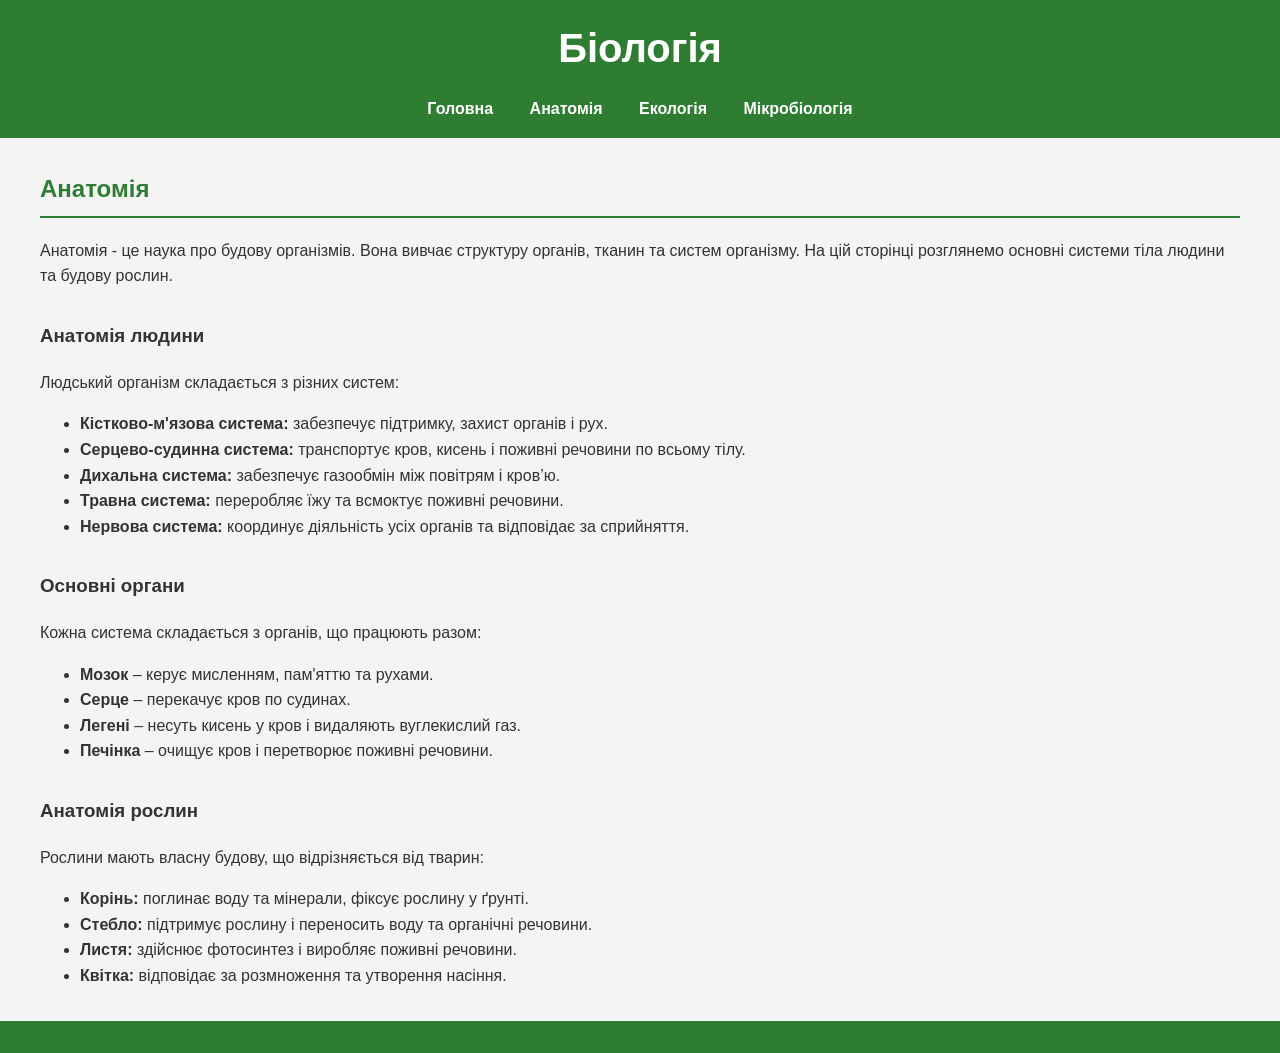
==== Віка сайт/pages/anatomy.html @ ce67f290 "Add files via upload" ====
<!DOCTYPE html>
<html lang="uk">
<head>
    <meta charset="UTF-8">
    <meta name="viewport" content="width=device-width, initial-scale=1.0">
    <title>Анатомія - Біологія</title>
    <link rel="stylesheet" href="../style.css">
</head>
<body>
    <header>
        <h1>Біологія</h1>
        <nav>
            <ul>
                <li><a href="../index.html">Головна</a></li>
                <li><a href="anatomy.html">Анатомія</a></li>
                <li><a href="ecology.html">Екологія</a></li>
                <li><a href="microbiology.html">Мікробіологія</a></li>
            </ul>
        </nav>
    </header>

    <main>
        <section id="intro">
            <h2>Анатомія</h2>
            <p>Анатомія - це наука про будову організмів. Вона вивчає структуру органів, тканин та систем організму. На цій сторінці розглянемо основні системи тіла людини та будову рослин.</p>
        </section>

        <section id="human-anatomy">
            <h3>Анатомія людини</h3>
            <p>Людський організм складається з різних систем:</p>
            <ul>
                <li><strong>Кістково-м'язова система:</strong> забезпечує підтримку, захист органів і рух.</li>
                <li><strong>Серцево-судинна система:</strong> транспортує кров, кисень і поживні речовини по всьому тілу.</li>
                <li><strong>Дихальна система:</strong> забезпечує газообмін між повітрям і кров’ю.</li>
                <li><strong>Травна система:</strong> переробляє їжу та всмоктує поживні речовини.</li>
                <li><strong>Нервова система:</strong> координує діяльність усіх органів та відповідає за сприйняття.</li>
            </ul>
        </section>

        <section id="organ-systems">
            <h3>Основні органи</h3>
            <p>Кожна система складається з органів, що працюють разом:</p>
            <ul>
                <li><strong>Мозок</strong> – керує мисленням, пам'яттю та рухами.</li>
                <li><strong>Серце</strong> – перекачує кров по судинах.</li>
                <li><strong>Легені</strong> – несуть кисень у кров і видаляють вуглекислий газ.</li>
                <li><strong>Печінка</strong> – очищує кров і перетворює поживні речовини.</li>
            </ul>
        </section>

        <section id="plant-anatomy">
            <h3>Анатомія рослин</h3>
            <p>Рослини мають власну будову, що відрізняється від тварин:</p>
            <ul>
                <li><strong>Корінь:</strong> поглинає воду та мінерали, фіксує рослину у ґрунті.</li>
                <li><strong>Стебло:</strong> підтримує рослину і переносить воду та органічні речовини.</li>
                <li><strong>Листя:</strong> здійснює фотосинтез і виробляє поживні речовини.</li>
                <li><strong>Квітка:</strong> відповідає за розмноження та утворення насіння.</li>
            </ul>
        </section>
    </main>

    <footer>
    </footer>
</body>
</html>
---- Віка сайт/style.css ----
/* Загальні стилі */
body {
    font-family: Arial, sans-serif;
    line-height: 1.6;
    margin: 0;
    padding: 0;
    color: #333;
    background-color: #f4f4f4;
}

header {
    background-color: #2e7d32;
    color: white;
    padding: 1rem 0;
    text-align: center;
}

header h1 {
    margin: 0;
    font-size: 2.5rem;
}

nav ul {
    list-style: none;
    padding: 0;
    margin: 1rem 0 0 0;
}

nav ul li {
    display: inline;
    margin: 0 1rem;
}

nav a {
    color: white;
    text-decoration: none;
    font-weight: bold;
}

nav a:hover {
    text-decoration: underline;
}

main {
    max-width: 1200px;
    margin: 2rem auto;
    padding: 0 1rem;
}

section {
    margin-bottom: 2rem;
}

h2 {
    color: #2e7d32;
    border-bottom: 2px solid #2e7d32;
    padding-bottom: 0.5rem;
}

.topic-grid {
    display: grid;
    grid-template-columns: repeat(auto-fit, minmax(300px, 1fr));
    gap: 1rem;
    margin-top: 1rem;
}

.topic-card {
    background-color: white;
    border-radius: 8px;
    padding: 1.5rem;
    box-shadow: 0 2px 5px rgba(0,0,0,0.1);
    text-align: center;
}

.topic-card h3 {
    color: #2e7d32;
    margin-top: 0;
}

.topic-card a {
    display: inline-block;
    background-color: #4caf50;
    color: white;
    padding: 0.5rem 1rem;
    text-decoration: none;
    border-radius: 4px;
    margin-top: 1rem;
}

.topic-card a:hover {
    background-color: #45a049;
}

footer {
    background-color: #2e7d32;
    color: white;
    text-align: center;
    padding: 1rem 0;
    margin-top: 2rem;
}

/* Адаптивність */
@media (max-width: 768px) {
    header h1 {
        font-size: 2rem;
    }
    
    nav ul li {
        display: block;
        margin: 0.5rem 0;
    }
    
    .topic-grid {
        grid-template-columns: 1fr;
    }
}
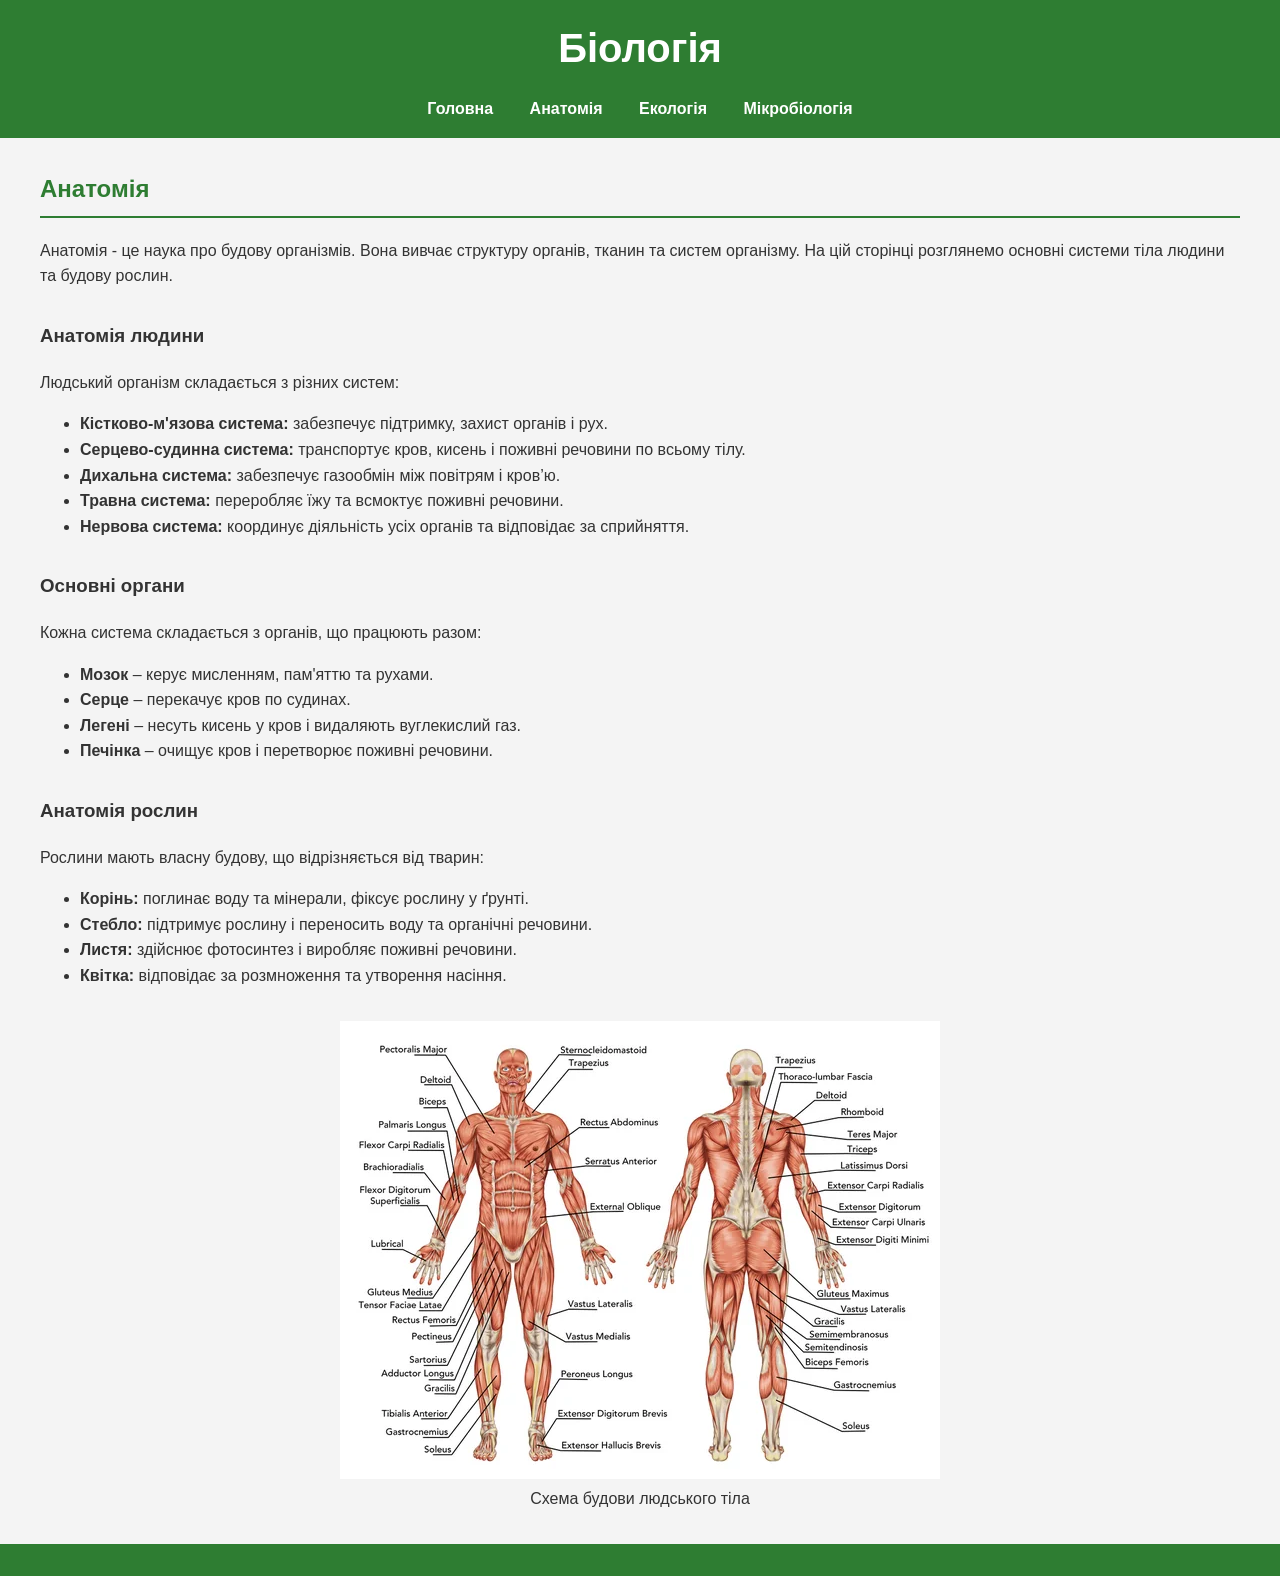
==== commit 2047ec46: "Add files via upload" ====
--- a/Віка сайт/pages/anatomy.html
+++ b/Віка сайт/pages/anatomy.html
@@ -58,6 +58,16 @@
                 <li><strong>Квітка:</strong> відповідає за розмноження та утворення насіння.</li>
             </ul>
         </section>
+
+        <!-- Секція для зображення: Тут можна вставити ілюстрацію анатомії людини або рослини, наприклад, схему тіла людини -->
+        <section id="image-section">
+            <figure style="text-align: center;">
+                <!-- Замініть 'img/anatomy-image.jpg' на шлях до вашого зображення -->
+                <img src="../img/anatomy.webp" alt="Ілюстрація анатомії" style="max-width: 100%; height: auto; display: inline-block;">
+                <!-- Опис зображення: Тут має бути короткий опис або підпис до зображення, наприклад, "Схема будови людського тіла" -->
+                <figcaption style="text-align: center;">Схема будови людського тіла</figcaption>
+            </figure>
+        </section>
     </main>
 
     <footer>
